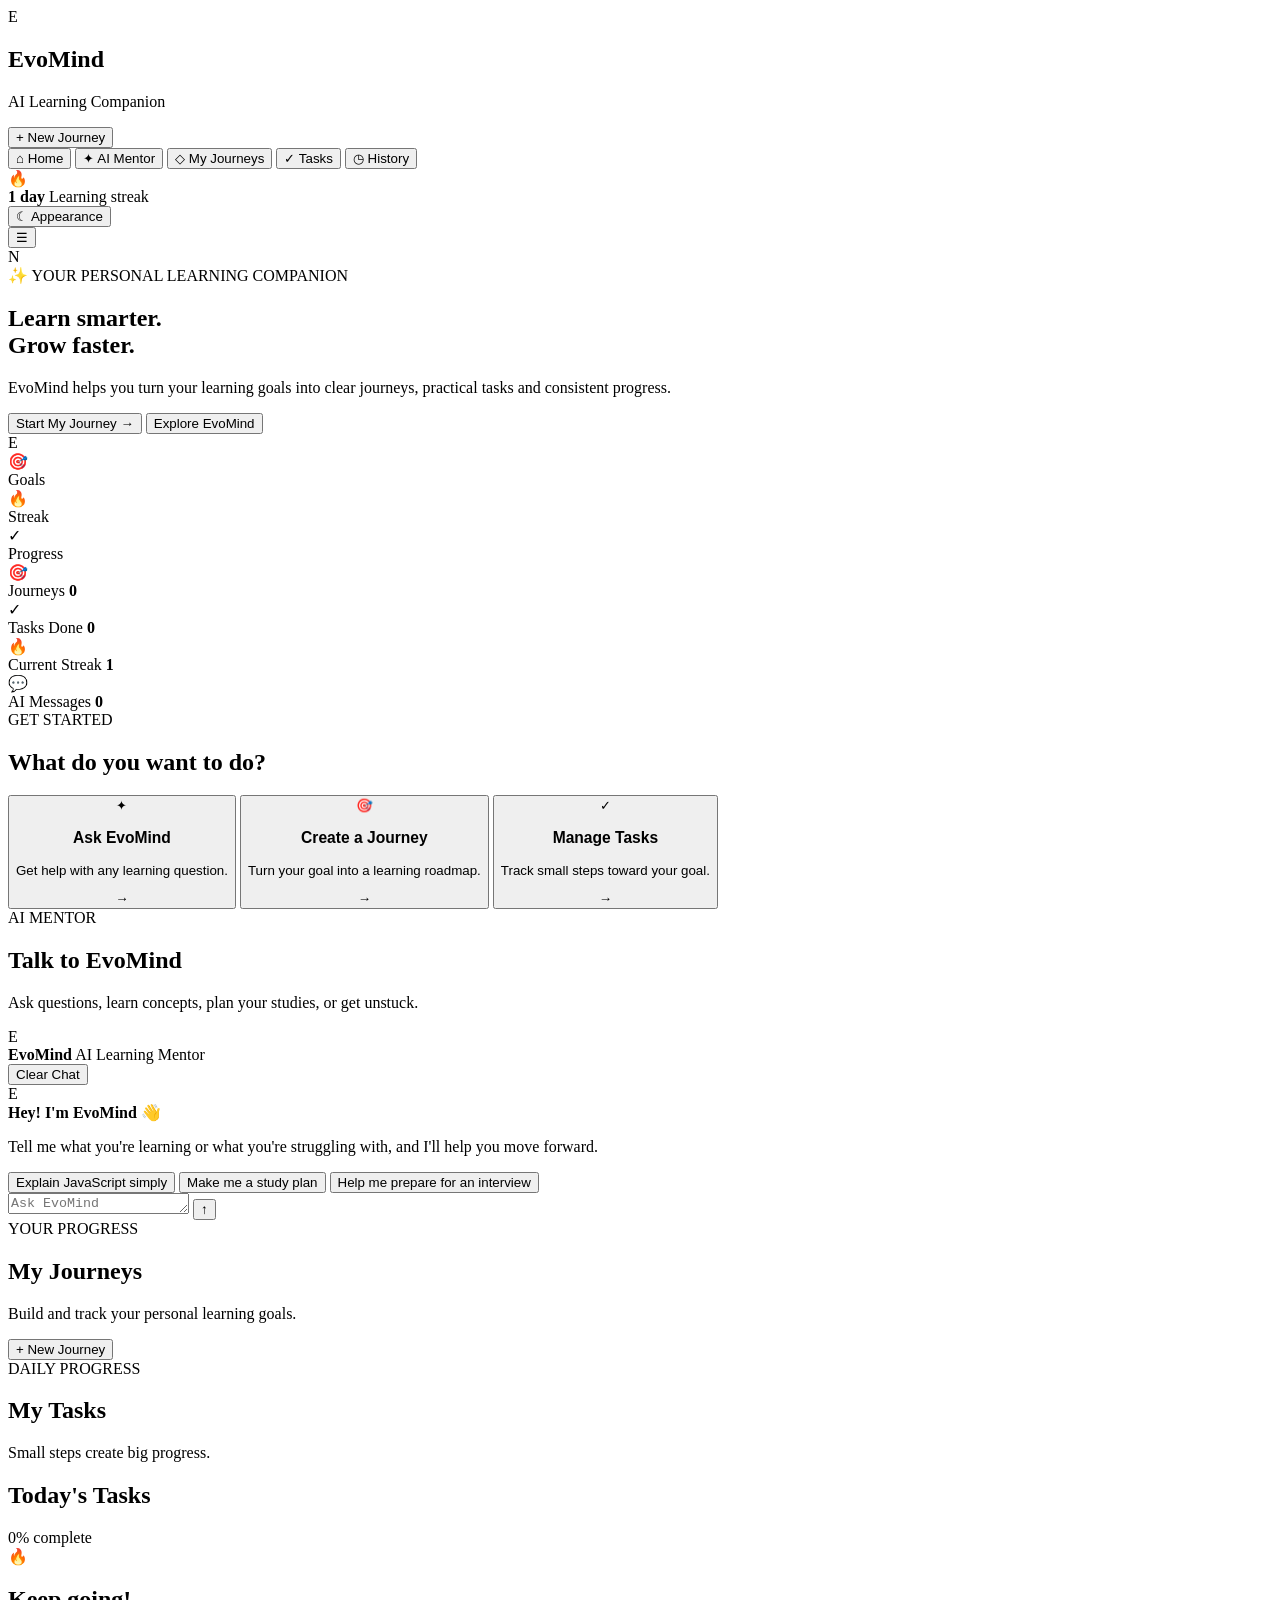
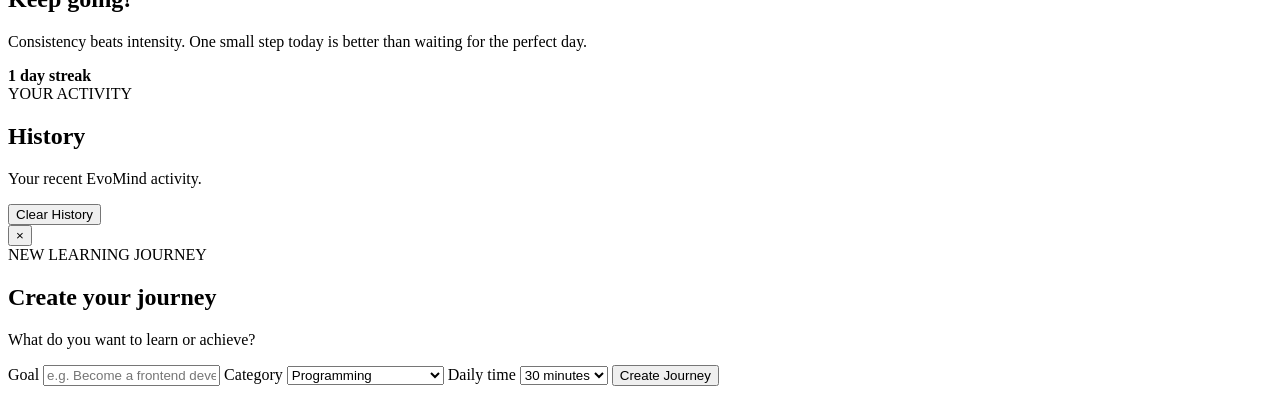
==== index.html @ 00be67f3 "Rename index (2).html to index.html" ====
<!DOCTYPE html>
<html lang="en">
<head>
    <meta charset="UTF-8">

    <meta
        name="viewport"
        content="width=device-width, initial-scale=1.0"
    >

    <meta
        name="description"
        content="EvoMind AI - Your personal AI learning companion"
    >

    <title>EvoMind AI</title>

    <link rel="stylesheet" href="style.css">
</head>

<body>

<!-- =========================
     APP
========================= -->

<div class="app">

    <!-- =========================
         SIDEBAR
    ========================== -->

    <aside class="sidebar" id="sidebar">

        <div class="sidebar-top">

            <div class="brand">

                <div class="brand-logo">E</div>

                <div>
                    <h2>EvoMind</h2>
                    <p>AI Learning Companion</p>
                </div>

            </div>

            <button
                class="new-journey-btn"
                onclick="openJourneyModal()"
            >
                <span>+</span>
                New Journey
            </button>

        </div>


        <nav class="navigation">

            <button
                class="nav-item active"
                data-page="home"
                onclick="showPage('home')"
            >
                <span class="nav-icon">⌂</span>
                <span>Home</span>
            </button>


            <button
                class="nav-item"
                data-page="mentor"
                onclick="showPage('mentor')"
            >
                <span class="nav-icon">✦</span>
                <span>AI Mentor</span>
            </button>


            <button
                class="nav-item"
                data-page="journeys"
                onclick="showPage('journeys')"
            >
                <span class="nav-icon">◇</span>
                <span>My Journeys</span>
            </button>


            <button
                class="nav-item"
                data-page="tasks"
                onclick="showPage('tasks')"
            >
                <span class="nav-icon">✓</span>
                <span>Tasks</span>
            </button>


            <button
                class="nav-item"
                data-page="history"
                onclick="showPage('history')"
            >
                <span class="nav-icon">◷</span>
                <span>History</span>
            </button>

        </nav>


        <!-- STREAK -->

        <div class="sidebar-bottom">

            <div class="streak-card">

                <div class="streak-icon">🔥</div>

                <div>
                    <strong id="sidebarStreak">1 day</strong>
                    <span>Learning streak</span>
                </div>

            </div>


            <button
                class="appearance-btn"
                onclick="toggleTheme()"
            >
                <span>☾</span>
                <span>Appearance</span>
            </button>

        </div>

    </aside>


    <!-- =========================
         MAIN
    ========================== -->

    <main class="main">

        <!-- TOP BAR -->

        <header class="topbar">

            <button
                class="menu-btn"
                onclick="toggleSidebar()"
                aria-label="Open menu"
            >
                ☰
            </button>


            <div class="topbar-spacer"></div>


            <div class="profile-avatar">N</div>

        </header>


        <!-- =========================
             HOME PAGE
        ========================== -->

        <section
            class="page active-page"
            id="page-home"
        >

            <div class="hero">

                <div class="eyebrow">
                    ✨ YOUR PERSONAL LEARNING COMPANION
                </div>

                <h1>
                    Learn smarter.<br>
                    <span>Grow faster.</span>
                </h1>

                <p>
                    EvoMind helps you turn your learning goals
                    into clear journeys, practical tasks and
                    consistent progress.
                </p>


                <div class="hero-buttons">

                    <button
                        class="primary-btn"
                        onclick="openJourneyModal()"
                    >
                        Start My Journey
                        <span>→</span>
                    </button>


                    <button
                        class="secondary-btn"
                        onclick="showPage('mentor')"
                    >
                        Explore EvoMind
                    </button>

                </div>

            </div>


            <!-- VISUAL -->

            <div class="mind-visual">

                <div class="orbit orbit-one"></div>
                <div class="orbit orbit-two"></div>
                <div class="orbit orbit-three"></div>

                <div class="mind-core">E</div>

                <div class="orbit-label label-goal">
                    🎯<br>
                    Goals
                </div>

                <div class="orbit-label label-streak">
                    🔥<br>
                    Streak
                </div>

                <div class="orbit-label label-progress">
                    ✓<br>
                    Progress
                </div>

            </div>


            <!-- STATS -->

            <div class="stats-grid">

                <div class="stat-card">

                    <div class="stat-icon">🎯</div>

                    <div>
                        <span>Journeys</span>
                        <strong id="homeJourneys">0</strong>
                    </div>

                </div>


                <div class="stat-card">

                    <div class="stat-icon">✓</div>

                    <div>
                        <span>Tasks Done</span>
                        <strong id="homeTasksDone">0</strong>
                    </div>

                </div>


                <div class="stat-card">

                    <div class="stat-icon">🔥</div>

                    <div>
                        <span>Current Streak</span>
                        <strong id="homeStreak">1</strong>
                    </div>

                </div>


                <div class="stat-card">

                    <div class="stat-icon">💬</div>

                    <div>
                        <span>AI Messages</span>
                        <strong id="homeMessages">0</strong>
                    </div>

                </div>

            </div>


            <!-- GET STARTED -->

            <div class="section-heading">

                <span>GET STARTED</span>

                <h2>What do you want to do?</h2>

            </div>


            <div class="action-grid">

                <button
                    class="action-card"
                    onclick="showPage('mentor')"
                >

                    <div class="action-icon">✦</div>

                    <div>
                        <h3>Ask EvoMind</h3>
                        <p>
                            Get help with any learning question.
                        </p>
                    </div>

                    <span class="arrow">→</span>

                </button>


                <button
                    class="action-card"
                    onclick="openJourneyModal()"
                >

                    <div class="action-icon">🎯</div>

                    <div>
                        <h3>Create a Journey</h3>
                        <p>
                            Turn your goal into a learning roadmap.
                        </p>
                    </div>

                    <span class="arrow">→</span>

                </button>


                <button
                    class="action-card"
                    onclick="showPage('tasks')"
                >

                    <div class="action-icon">✓</div>

                    <div>
                        <h3>Manage Tasks</h3>
                        <p>
                            Track small steps toward your goal.
                        </p>
                    </div>

                    <span class="arrow">→</span>

                </button>

            </div>

        </section>


        <!-- =========================
             AI MENTOR
        ========================== -->

        <section
            class="page"
            id="page-mentor"
        >

            <div class="page-header">

                <div class="eyebrow">
                    AI MENTOR
                </div>

                <h1>Talk to EvoMind</h1>

                <p>
                    Ask questions, learn concepts, plan your
                    studies, or get unstuck.
                </p>

            </div>


            <div class="mentor-box">

                <div class="mentor-top">

                    <div class="brand-logo small">E</div>

                    <div>
                        <strong>EvoMind</strong>
                        <span>AI Learning Mentor</span>
                    </div>

                    <button
                        class="clear-btn"
                        onclick="clearChat()"
                    >
                        Clear Chat
                    </button>

                </div>


                <div
                    class="chat-area"
                    id="chatArea"
                >

                    <div class="message ai-message">

                        <div class="message-avatar">
                            E
                        </div>

                        <div class="message-content">

                            <strong>Hey! I'm EvoMind 👋</strong>

                            <p>
                                Tell me what you're learning or
                                what you're struggling with, and
                                I'll help you move forward.
                            </p>

                        </div>

                    </div>


                    <div class="suggestions">

                        <button
                            onclick="useSuggestion('Explain JavaScript simply')"
                        >
                            Explain JavaScript simply
                        </button>

                        <button
                            onclick="useSuggestion('Make me a study plan')"
                        >
                            Make me a study plan
                        </button>

                        <button
                            onclick="useSuggestion('Help me prepare for an interview')"
                        >
                            Help me prepare for an interview
                        </button>

                    </div>

                </div>


                <div class="chat-input-box">

                    <textarea
                        id="chatInput"
                        placeholder="Ask EvoMind anything..."
                        rows="1"
                        onkeydown="handleChatKey(event)"
                    ></textarea>

                    <button
                        class="send-btn"
                        onclick="sendMessage()"
                    >
                        ↑
                    </button>

                </div>

            </div>

        </section>


        <!-- =========================
             JOURNEYS
        ========================== -->

        <section
            class="page"
            id="page-journeys"
        >

            <div class="page-header">

                <div class="eyebrow">
                    YOUR PROGRESS
                </div>

                <h1>My Journeys</h1>

                <p>
                    Build and track your personal learning goals.
                </p>

                <button
                    class="primary-btn small-btn"
                    onclick="openJourneyModal()"
                >
                    + New Journey
                </button>

            </div>


            <div
                class="journey-list"
                id="journeyList"
            ></div>

        </section>


        <!-- =========================
             TASKS
        ========================== -->

        <section
            class="page"
            id="page-tasks"
        >

            <div class="page-header">

                <div class="eyebrow">
                    DAILY PROGRESS
                </div>

                <h1>My Tasks</h1>

                <p>
                    Small steps create big progress.
                </p>

            </div>


            <div class="tasks-box">

                <div class="tasks-header">

                    <h2>Today's Tasks</h2>

                    <span id="taskPercent">
                        0% complete
                    </span>

                </div>


                <div class="progress-bar">
                    <div
                        class="progress-fill"
                        id="taskProgress"
                    ></div>
                </div>


                <div id="taskList"></div>

            </div>


            <div class="motivation-card">

                <div class="big-fire">🔥</div>

                <h2>Keep going!</h2>

                <p>
                    Consistency beats intensity. One small step
                    today is better than waiting for the perfect day.
                </p>

                <strong id="taskStreak">
                    1 day streak
                </strong>

            </div>

        </section>


        <!-- =========================
             HISTORY
        ========================== -->

        <section
            class="page"
            id="page-history"
        >

            <div class="page-header">

                <div class="eyebrow">
                    YOUR ACTIVITY
                </div>

                <h1>History</h1>

                <p>
                    Your recent EvoMind activity.
                </p>

                <button
                    class="secondary-btn clear-history-btn"
                    onclick="clearHistory()"
                >
                    Clear History
                </button>

            </div>


            <div
                class="history-list"
                id="historyList"
            ></div>

        </section>

    </main>

</div>


<!-- =========================
     JOURNEY MODAL
========================= -->

<div
    class="modal-overlay"
    id="journeyModal"
    onclick="closeModalOutside(event)"
>

    <div class="journey-modal">

        <button
            class="modal-close"
            onclick="closeJourneyModal()"
        >
            ×
        </button>


        <div class="eyebrow">
            NEW LEARNING JOURNEY
        </div>

        <h2>Create your journey</h2>

        <p class="modal-subtitle">
            What do you want to learn or achieve?
        </p>


        <label for="goalInput">
            Goal
        </label>

        <input
            id="goalInput"
            type="text"
            placeholder="e.g. Become a frontend developer"
        >


        <label for="categoryInput">
            Category
        </label>

        <select id="categoryInput">

            <option>Programming</option>
            <option>Web Development</option>
            <option>Data Science</option>
            <option>AI & Machine Learning</option>
            <option>Design</option>
            <option>Business</option>
            <option>Career</option>
            <option>Other</option>

        </select>


        <label for="timeInput">
            Daily time
        </label>

        <select id="timeInput">

            <option value="15">15 minutes</option>
            <option value="30" selected>30 minutes</option>
            <option value="45">45 minutes</option>
            <option value="60">1 hour</option>
            <option value="90">90 minutes</option>

        </select>


        <button
            class="primary-btn create-btn"
            onclick="createJourney()"
        >
            Create Journey
        </button>

    </div>

</div>


<!-- TOAST -->

<div
    class="toast"
    id="toast"
></div>


<script src="script.js"></script>

</body>
</html>
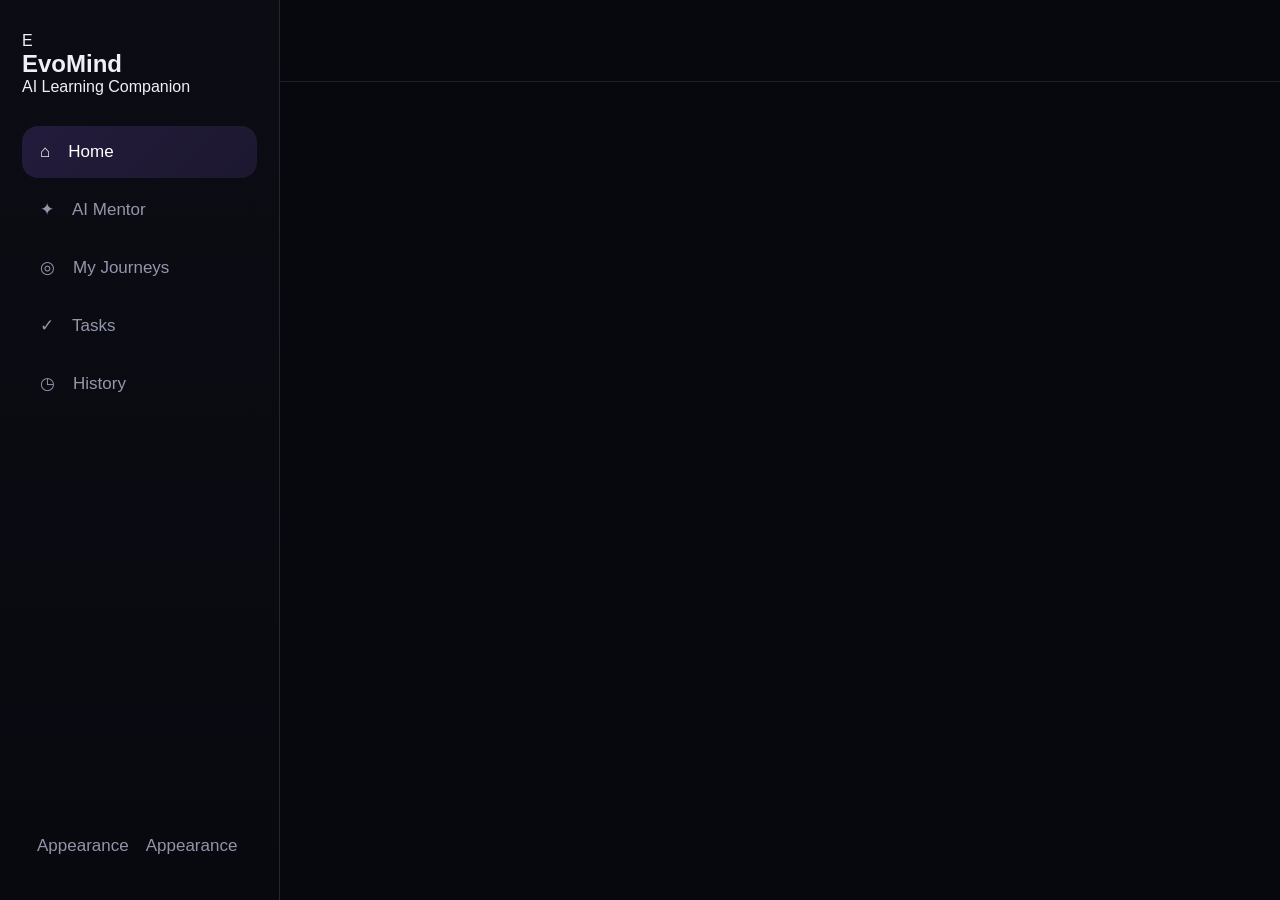
==== commit 3fa6ba90: "Update index.html" ====
--- a/index.html
+++ b/index.html
@@ -2,136 +2,62 @@
 <html lang="en">
 <head>
     <meta charset="UTF-8">
-
-    <meta
-        name="viewport"
-        content="width=device-width, initial-scale=1.0"
-    >
-
-    <meta
-        name="description"
-        content="EvoMind AI - Your personal AI learning companion"
-    >
+    <meta name="viewport" content="width=device-width, initial-scale=1.0">
 
     <title>EvoMind AI</title>
 
     <link rel="stylesheet" href="style.css">
 </head>
 
-<body>
-
-<!-- =========================
-     APP
-========================= -->
-
-<div class="app">
-
-    <!-- =========================
-         SIDEBAR
-    ========================== -->
+<body data-theme="dark">
+
+    <!-- ================= SIDEBAR ================= -->
 
     <aside class="sidebar" id="sidebar">
 
-        <div class="sidebar-top">
-
-            <div class="brand">
-
-                <div class="brand-logo">E</div>
-
-                <div>
-                    <h2>EvoMind</h2>
-                    <p>AI Learning Companion</p>
-                </div>
-
-            </div>
-
-            <button
-                class="new-journey-btn"
-                onclick="openJourneyModal()"
-            >
-                <span>+</span>
-                New Journey
-            </button>
-
+        <div class="logo">
+            <div class="logo-icon">E</div>
+
+            <div>
+                <h2>EvoMind</h2>
+                <span>AI Learning Companion</span>
+            </div>
         </div>
 
-
         <nav class="navigation">
 
-            <button
-                class="nav-item active"
-                data-page="home"
-                onclick="showPage('home')"
-            >
-                <span class="nav-icon">⌂</span>
-                <span>Home</span>
-            </button>
-
-
-            <button
-                class="nav-item"
-                data-page="mentor"
-                onclick="showPage('mentor')"
-            >
-                <span class="nav-icon">✦</span>
-                <span>AI Mentor</span>
-            </button>
-
-
-            <button
-                class="nav-item"
-                data-page="journeys"
-                onclick="showPage('journeys')"
-            >
-                <span class="nav-icon">◇</span>
-                <span>My Journeys</span>
-            </button>
-
-
-            <button
-                class="nav-item"
-                data-page="tasks"
-                onclick="showPage('tasks')"
-            >
-                <span class="nav-icon">✓</span>
-                <span>Tasks</span>
-            </button>
-
-
-            <button
-                class="nav-item"
-                data-page="history"
-                onclick="showPage('history')"
-            >
-                <span class="nav-icon">◷</span>
-                <span>History</span>
+            <button class="nav-item active" onclick="showPage('home', this)">
+                <span>⌂</span>
+                Home
+            </button>
+
+            <button class="nav-item" onclick="showPage('mentor', this)">
+                <span>✦</span>
+                AI Mentor
+            </button>
+
+            <button class="nav-item" onclick="showPage('journeys', this)">
+                <span>◎</span>
+                My Journeys
+            </button>
+
+            <button class="nav-item" onclick="showPage('tasks', this)">
+                <span>✓</span>
+                Tasks
+            </button>
+
+            <button class="nav-item" onclick="showPage('history', this)">
+                <span>◷</span>
+                History
             </button>
 
         </nav>
 
-
-        <!-- STREAK -->
-
         <div class="sidebar-bottom">
 
-            <div class="streak-card">
-
-                <div class="streak-icon">🔥</div>
-
-                <div>
-                    <strong id="sidebarStreak">1 day</strong>
-                    <span>Learning streak</span>
-                </div>
-
-            </div>
-
-
-            <button
-                class="appearance-btn"
-                onclick="toggleTheme()"
-            >
-                <span>☾</span>
-                <span>Appearance</span>
+            <button class="appearance-btn" onclick="toggleTheme()">
+                <span>◐</span>
+                Appearance
             </button>
 
         </div>
@@ -139,350 +65,241 @@
     </aside>
 
 
-    <!-- =========================
-         MAIN
-    ========================== -->
-
-    <main class="main">
+    <!-- ================= MAIN ================= -->
+
+    <main class="main-content">
 
         <!-- TOP BAR -->
 
         <header class="topbar">
 
-            <button
-                class="menu-btn"
-                onclick="toggleSidebar()"
-                aria-label="Open menu"
-            >
+            <button class="menu-btn" onclick="toggleSidebar()">
                 ☰
             </button>
 
-
-            <div class="topbar-spacer"></div>
-
-
-            <div class="profile-avatar">N</div>
+            <div class="topbar-title">
+                <span id="pageTitle">Home</span>
+            </div>
+
+            <div class="profile">
+                <div class="profile-avatar">N</div>
+            </div>
 
         </header>
 
 
-        <!-- =========================
-             HOME PAGE
-        ========================== -->
-
-        <section
-            class="page active-page"
-            id="page-home"
-        >
+        <!-- ================= HOME PAGE ================= -->
+
+        <section class="page active" id="home">
 
             <div class="hero">
 
-                <div class="eyebrow">
-                    ✨ YOUR PERSONAL LEARNING COMPANION
-                </div>
-
-                <h1>
-                    Learn smarter.<br>
-                    <span>Grow faster.</span>
-                </h1>
-
-                <p>
-                    EvoMind helps you turn your learning goals
-                    into clear journeys, practical tasks and
-                    consistent progress.
-                </p>
-
-
-                <div class="hero-buttons">
-
-                    <button
-                        class="primary-btn"
-                        onclick="openJourneyModal()"
-                    >
+                <div class="hero-content">
+
+                    <span class="badge">
+                        ✦ Your personal AI learning companion
+                    </span>
+
+                    <h1>
+                        Learn smarter.<br>
+                        <span>Grow faster.</span>
+                    </h1>
+
+                    <p>
+                        EvoMind helps you turn your learning goals into
+                        clear journeys, practical tasks and consistent progress.
+                    </p>
+
+                    <button class="primary-btn" onclick="openJourneyModal()">
                         Start My Journey
                         <span>→</span>
                     </button>
 
-
-                    <button
-                        class="secondary-btn"
-                        onclick="showPage('mentor')"
-                    >
-                        Explore EvoMind
+                </div>
+
+                <div class="hero-visual">
+                    <div class="brain">
+                        🧠
+                    </div>
+                </div>
+
+            </div>
+
+
+            <!-- STATS -->
+
+            <div class="stats-grid">
+
+                <div class="stat-card">
+                    <div class="stat-icon">◎</div>
+
+                    <div>
+                        <strong id="journeyCount">0</strong>
+                        <span>Journeys</span>
+                    </div>
+                </div>
+
+                <div class="stat-card">
+                    <div class="stat-icon">✓</div>
+
+                    <div>
+                        <strong id="taskCount">0</strong>
+                        <span>Tasks Done</span>
+                    </div>
+                </div>
+
+                <div class="stat-card">
+                    <div class="stat-icon">🔥</div>
+
+                    <div>
+                        <strong id="streakCount">0</strong>
+                        <span>Day Streak</span>
+                    </div>
+                </div>
+
+            </div>
+
+
+            <!-- QUICK START -->
+
+            <div class="section-heading">
+
+                <div>
+                    <h2>Quick Start</h2>
+                    <p>What would you like to do today?</p>
+                </div>
+
+            </div>
+
+
+            <div class="quick-grid">
+
+                <button class="quick-card" onclick="showPage('mentor')">
+
+                    <div class="quick-icon">✦</div>
+
+                    <h3>Ask AI Mentor</h3>
+
+                    <p>
+                        Get help with concepts, coding,
+                        study plans and more.
+                    </p>
+
+                    <span>Ask something →</span>
+
+                </button>
+
+
+                <button class="quick-card" onclick="openJourneyModal()">
+
+                    <div class="quick-icon">◎</div>
+
+                    <h3>Create Journey</h3>
+
+                    <p>
+                        Turn a big learning goal into
+                        a simple step-by-step journey.
+                    </p>
+
+                    <span>Create journey →</span>
+
+                </button>
+
+
+                <button class="quick-card" onclick="showPage('tasks')">
+
+                    <div class="quick-icon">✓</div>
+
+                    <h3>View Tasks</h3>
+
+                    <p>
+                        Check your learning tasks and
+                        keep your progress moving.
+                    </p>
+
+                    <span>View tasks →</span>
+
+                </button>
+
+            </div>
+
+        </section>
+
+
+        <!-- ================= AI MENTOR ================= -->
+
+        <section class="page" id="mentor">
+
+            <div class="page-header">
+
+                <span class="page-badge">✦ AI MENTOR</span>
+
+                <h1>Your AI Learning Mentor</h1>
+
+                <p>
+                    Ask questions, understand difficult concepts,
+                    create study plans and prepare for interviews.
+                </p>
+
+            </div>
+
+
+            <div class="mentor-container">
+
+                <div class="chat-area" id="chatArea">
+
+                    <div class="welcome-message">
+
+                        <div class="mentor-avatar">✦</div>
+
+                        <div>
+                            <h3>Hi! I'm EvoMind 👋</h3>
+
+                            <p>
+                                I'm here to help you learn.
+                                What would you like to work on today?
+                            </p>
+                        </div>
+
+                    </div>
+
+                </div>
+
+
+                <div class="suggestions">
+
+                    <button onclick="useSuggestion('Explain JavaScript in simple words')">
+                        Explain JavaScript simply
                     </button>
 
-                </div>
-
-            </div>
-
-
-            <!-- VISUAL -->
-
-            <div class="mind-visual">
-
-                <div class="orbit orbit-one"></div>
-                <div class="orbit orbit-two"></div>
-                <div class="orbit orbit-three"></div>
-
-                <div class="mind-core">E</div>
-
-                <div class="orbit-label label-goal">
-                    🎯<br>
-                    Goals
-                </div>
-
-                <div class="orbit-label label-streak">
-                    🔥<br>
-                    Streak
-                </div>
-
-                <div class="orbit-label label-progress">
-                    ✓<br>
-                    Progress
-                </div>
-
-            </div>
-
-
-            <!-- STATS -->
-
-            <div class="stats-grid">
-
-                <div class="stat-card">
-
-                    <div class="stat-icon">🎯</div>
-
-                    <div>
-                        <span>Journeys</span>
-                        <strong id="homeJourneys">0</strong>
-                    </div>
-
-                </div>
-
-
-                <div class="stat-card">
-
-                    <div class="stat-icon">✓</div>
-
-                    <div>
-                        <span>Tasks Done</span>
-                        <strong id="homeTasksDone">0</strong>
-                    </div>
-
-                </div>
-
-
-                <div class="stat-card">
-
-                    <div class="stat-icon">🔥</div>
-
-                    <div>
-                        <span>Current Streak</span>
-                        <strong id="homeStreak">1</strong>
-                    </div>
-
-                </div>
-
-
-                <div class="stat-card">
-
-                    <div class="stat-icon">💬</div>
-
-                    <div>
-                        <span>AI Messages</span>
-                        <strong id="homeMessages">0</strong>
-                    </div>
-
-                </div>
-
-            </div>
-
-
-            <!-- GET STARTED -->
-
-            <div class="section-heading">
-
-                <span>GET STARTED</span>
-
-                <h2>What do you want to do?</h2>
-
-            </div>
-
-
-            <div class="action-grid">
-
-                <button
-                    class="action-card"
-                    onclick="showPage('mentor')"
-                >
-
-                    <div class="action-icon">✦</div>
-
-                    <div>
-                        <h3>Ask EvoMind</h3>
-                        <p>
-                            Get help with any learning question.
-                        </p>
-                    </div>
-
-                    <span class="arrow">→</span>
-
-                </button>
-
-
-                <button
-                    class="action-card"
-                    onclick="openJourneyModal()"
-                >
-
-                    <div class="action-icon">🎯</div>
-
-                    <div>
-                        <h3>Create a Journey</h3>
-                        <p>
-                            Turn your goal into a learning roadmap.
-                        </p>
-                    </div>
-
-                    <span class="arrow">→</span>
-
-                </button>
-
-
-                <button
-                    class="action-card"
-                    onclick="showPage('tasks')"
-                >
-
-                    <div class="action-icon">✓</div>
-
-                    <div>
-                        <h3>Manage Tasks</h3>
-                        <p>
-                            Track small steps toward your goal.
-                        </p>
-                    </div>
-
-                    <span class="arrow">→</span>
-
-                </button>
-
-            </div>
-
-        </section>
-
-
-        <!-- =========================
-             AI MENTOR
-        ========================== -->
-
-        <section
-            class="page"
-            id="page-mentor"
-        >
-
-            <div class="page-header">
-
-                <div class="eyebrow">
-                    AI MENTOR
-                </div>
-
-                <h1>Talk to EvoMind</h1>
-
-                <p>
-                    Ask questions, learn concepts, plan your
-                    studies, or get unstuck.
-                </p>
-
-            </div>
-
-
-            <div class="mentor-box">
-
-                <div class="mentor-top">
-
-                    <div class="brand-logo small">E</div>
-
-                    <div>
-                        <strong>EvoMind</strong>
-                        <span>AI Learning Mentor</span>
-                    </div>
-
-                    <button
-                        class="clear-btn"
-                        onclick="clearChat()"
-                    >
-                        Clear Chat
+                    <button onclick="useSuggestion('Make me a study plan for today')">
+                        Make a study plan
                     </button>
 
-                </div>
-
-
-                <div
-                    class="chat-area"
-                    id="chatArea"
-                >
-
-                    <div class="message ai-message">
-
-                        <div class="message-avatar">
-                            E
-                        </div>
-
-                        <div class="message-content">
-
-                            <strong>Hey! I'm EvoMind 👋</strong>
-
-                            <p>
-                                Tell me what you're learning or
-                                what you're struggling with, and
-                                I'll help you move forward.
-                            </p>
-
-                        </div>
-
-                    </div>
-
-
-                    <div class="suggestions">
-
-                        <button
-                            onclick="useSuggestion('Explain JavaScript simply')"
-                        >
-                            Explain JavaScript simply
-                        </button>
-
-                        <button
-                            onclick="useSuggestion('Make me a study plan')"
-                        >
-                            Make me a study plan
-                        </button>
-
-                        <button
-                            onclick="useSuggestion('Help me prepare for an interview')"
-                        >
-                            Help me prepare for an interview
-                        </button>
-
-                    </div>
-
-                </div>
-
-
-                <div class="chat-input-box">
+                    <button onclick="useSuggestion('Help me prepare for a coding interview')">
+                        Prepare for interview
+                    </button>
+
+                    <button onclick="useSuggestion('Explain linked list with an example')">
+                        Explain a coding concept
+                    </button>
+
+                </div>
+
+
+                <div class="chat-input-area">
 
                     <textarea
                         id="chatInput"
                         placeholder="Ask EvoMind anything..."
                         rows="1"
-                        onkeydown="handleChatKey(event)"
                     ></textarea>
 
                     <button
                         class="send-btn"
                         onclick="sendMessage()"
                     >
-                        ↑
+                        ➤
                     </button>
 
                 </div>
@@ -492,29 +309,27 @@
         </section>
 
 
-        <!-- =========================
-             JOURNEYS
-        ========================== -->
-
-        <section
-            class="page"
-            id="page-journeys"
-        >
+        <!-- ================= JOURNEYS ================= -->
+
+        <section class="page" id="journeys">
 
             <div class="page-header">
 
-                <div class="eyebrow">
-                    YOUR PROGRESS
-                </div>
+                <span class="page-badge">◎ LEARNING JOURNEYS</span>
 
                 <h1>My Journeys</h1>
 
                 <p>
-                    Build and track your personal learning goals.
+                    Build structured learning paths for your goals.
                 </p>
 
+            </div>
+
+
+            <div class="journey-toolbar">
+
                 <button
-                    class="primary-btn small-btn"
+                    class="primary-btn"
                     onclick="openJourneyModal()"
                 >
                     + New Journey
@@ -523,223 +338,184 @@
             </div>
 
 
-            <div
-                class="journey-list"
-                id="journeyList"
-            ></div>
+            <div class="journeys-grid" id="journeysGrid">
+
+            </div>
 
         </section>
 
 
-        <!-- =========================
-             TASKS
-        ========================== -->
-
-        <section
-            class="page"
-            id="page-tasks"
-        >
+        <!-- ================= TASKS ================= -->
+
+        <section class="page" id="tasks">
 
             <div class="page-header">
 
-                <div class="eyebrow">
-                    DAILY PROGRESS
-                </div>
-
-                <h1>My Tasks</h1>
+                <span class="page-badge">✓ TASKS</span>
+
+                <h1>Learning Tasks</h1>
 
                 <p>
-                    Small steps create big progress.
+                    Small steps today create big progress tomorrow.
                 </p>
 
             </div>
 
 
-            <div class="tasks-box">
-
-                <div class="tasks-header">
-
-                    <h2>Today's Tasks</h2>
-
-                    <span id="taskPercent">
-                        0% complete
-                    </span>
-
-                </div>
-
-
-                <div class="progress-bar">
-                    <div
-                        class="progress-fill"
-                        id="taskProgress"
-                    ></div>
-                </div>
-
-
-                <div id="taskList"></div>
-
-            </div>
-
-
-            <div class="motivation-card">
-
-                <div class="big-fire">🔥</div>
-
-                <h2>Keep going!</h2>
+            <div class="task-summary">
+
+                <div>
+                    <strong id="completedTasks">0</strong>
+                    <span>Completed</span>
+                </div>
+
+                <div>
+                    <strong id="pendingTasks">0</strong>
+                    <span>Remaining</span>
+                </div>
+
+            </div>
+
+
+            <div class="tasks-container" id="tasksContainer">
+
+            </div>
+
+        </section>
+
+
+        <!-- ================= HISTORY ================= -->
+
+        <section class="page" id="history">
+
+            <div class="page-header">
+
+                <span class="page-badge">◷ HISTORY</span>
+
+                <h1>Learning History</h1>
 
                 <p>
-                    Consistency beats intensity. One small step
-                    today is better than waiting for the perfect day.
+                    See your recent learning activity.
                 </p>
 
-                <strong id="taskStreak">
-                    1 day streak
-                </strong>
+            </div>
+
+
+            <div class="history-container" id="historyContainer">
 
             </div>
 
         </section>
 
-
-        <!-- =========================
-             HISTORY
-        ========================== -->
-
-        <section
-            class="page"
-            id="page-history"
-        >
-
-            <div class="page-header">
-
-                <div class="eyebrow">
-                    YOUR ACTIVITY
-                </div>
-
-                <h1>History</h1>
-
-                <p>
-                    Your recent EvoMind activity.
-                </p>
+    </main>
+
+
+    <!-- ================= JOURNEY MODAL ================= -->
+
+    <div class="modal-overlay" id="journeyModal">
+
+        <div class="modal">
+
+            <button
+                class="modal-close"
+                onclick="closeJourneyModal()"
+            >
+                ×
+            </button>
+
+            <div class="modal-icon">
+                ◎
+            </div>
+
+            <h2>Create Learning Journey</h2>
+
+            <p>
+                What do you want to learn?
+            </p>
+
+
+            <form onsubmit="createJourney(event)">
+
+                <label>
+                    Learning Goal
+                </label>
+
+                <input
+                    type="text"
+                    id="journeyGoal"
+                    placeholder="e.g. Learn JavaScript"
+                    required
+                >
+
+
+                <label>
+                    Your Level
+                </label>
+
+                <select id="journeyLevel">
+
+                    <option value="Beginner">
+                        Beginner
+                    </option>
+
+                    <option value="Intermediate">
+                        Intermediate
+                    </option>
+
+                    <option value="Advanced">
+                        Advanced
+                    </option>
+
+                </select>
+
+
+                <label>
+                    Daily Study Time
+                </label>
+
+                <select id="studyTime">
+
+                    <option value="30 minutes">
+                        30 minutes
+                    </option>
+
+                    <option value="1 hour">
+                        1 hour
+                    </option>
+
+                    <option value="2 hours">
+                        2 hours
+                    </option>
+
+                    <option value="3+ hours">
+                        3+ hours
+                    </option>
+
+                </select>
+
 
                 <button
-                    class="secondary-btn clear-history-btn"
-                    onclick="clearHistory()"
+                    type="submit"
+                    class="primary-btn full-btn"
                 >
-                    Clear History
+                    Create Journey →
                 </button>
 
-            </div>
-
-
-            <div
-                class="history-list"
-                id="historyList"
-            ></div>
-
-        </section>
-
-    </main>
-
-</div>
-
-
-<!-- =========================
-     JOURNEY MODAL
-========================= -->
-
-<div
-    class="modal-overlay"
-    id="journeyModal"
-    onclick="closeModalOutside(event)"
->
-
-    <div class="journey-modal">
-
-        <button
-            class="modal-close"
-            onclick="closeJourneyModal()"
-        >
-            ×
-        </button>
-
-
-        <div class="eyebrow">
-            NEW LEARNING JOURNEY
+            </form>
+
         </div>
 
-        <h2>Create your journey</h2>
-
-        <p class="modal-subtitle">
-            What do you want to learn or achieve?
-        </p>
-
-
-        <label for="goalInput">
-            Goal
-        </label>
-
-        <input
-            id="goalInput"
-            type="text"
-            placeholder="e.g. Become a frontend developer"
-        >
-
-
-        <label for="categoryInput">
-            Category
-        </label>
-
-        <select id="categoryInput">
-
-            <option>Programming</option>
-            <option>Web Development</option>
-            <option>Data Science</option>
-            <option>AI & Machine Learning</option>
-            <option>Design</option>
-            <option>Business</option>
-            <option>Career</option>
-            <option>Other</option>
-
-        </select>
-
-
-        <label for="timeInput">
-            Daily time
-        </label>
-
-        <select id="timeInput">
-
-            <option value="15">15 minutes</option>
-            <option value="30" selected>30 minutes</option>
-            <option value="45">45 minutes</option>
-            <option value="60">1 hour</option>
-            <option value="90">90 minutes</option>
-
-        </select>
-
-
-        <button
-            class="primary-btn create-btn"
-            onclick="createJourney()"
-        >
-            Create Journey
-        </button>
-
     </div>
 
-</div>
-
-
-<!-- TOAST -->
-
-<div
-    class="toast"
-    id="toast"
-></div>
-
-
-<script src="script.js"></script>
+
+    <!-- ================= TOAST ================= -->
+
+    <div class="toast" id="toast">
+        <span id="toastMessage"></span>
+    </div>
+
+
+    <script src="script.js"></script>
 
 </body>
 </html>
--- a/style.css
+++ b/style.css
@@ -0,0 +1,2512 @@
+/* =========================
+   RESET
+========================= */
+
+* {
+    margin: 0;
+    padding: 0;
+    box-sizing: border-box;
+}
+
+html {
+    scroll-behavior: smooth;
+}
+
+body {
+    font-family:
+        Inter,
+        -apple-system,
+        BlinkMacSystemFont,
+        "Segoe UI",
+        sans-serif;
+
+    background: #07080d;
+    color: #f1eff8;
+
+    min-height: 100vh;
+}
+
+
+/* =========================
+   VARIABLES
+========================= */
+
+:root {
+
+    --bg: #07080d;
+
+    --surface: #0e1018;
+
+    --surface-2: #141622;
+
+    --surface-3: #191a29;
+
+    --border: #242636;
+
+    --text: #f4f2fa;
+
+    --muted: #9294a7;
+
+    --purple: #8b4dff;
+
+    --purple-light: #a66cff;
+
+    --purple-dark: #7028df;
+
+    --shadow:
+        0 20px 60px rgba(83, 34, 170, 0.18);
+}
+
+
+/* =========================
+   APP
+========================= */
+
+.app {
+    min-height: 100vh;
+}
+
+
+/* =========================
+   SIDEBAR
+========================= */
+
+.sidebar {
+
+    position: fixed;
+
+    left: 0;
+    top: 0;
+
+    width: 280px;
+    height: 100vh;
+
+    background:
+        linear-gradient(
+            180deg,
+            #0c0d14 0%,
+            #08090f 100%
+        );
+
+    border-right: 1px solid var(--border);
+
+    padding: 32px 22px;
+
+    display: flex;
+    flex-direction: column;
+
+    z-index: 1000;
+
+    transition:
+        transform 0.3s ease;
+}
+
+
+.sidebar-top {
+    flex: 1;
+}
+
+
+/* BRAND */
+
+.brand {
+
+    display: flex;
+    align-items: center;
+
+    gap: 14px;
+
+    margin-bottom: 38px;
+}
+
+
+.brand-logo {
+
+    width: 58px;
+    height: 58px;
+
+    border-radius: 18px;
+
+    display: flex;
+    align-items: center;
+    justify-content: center;
+
+    font-size: 30px;
+    font-weight: 700;
+
+    color: white;
+
+    background:
+        linear-gradient(
+            135deg,
+            #9d5cff,
+            #6f24df
+        );
+
+    box-shadow:
+        0 10px 30px rgba(126, 52, 238, 0.35);
+}
+
+
+.brand-logo.small {
+
+    width: 48px;
+    height: 48px;
+
+    border-radius: 15px;
+
+    font-size: 23px;
+}
+
+
+.brand h2 {
+
+    font-size: 21px;
+
+    margin-bottom: 3px;
+}
+
+
+.brand p {
+
+    color: #77798c;
+
+    font-size: 14px;
+}
+
+
+/* NEW JOURNEY */
+
+.new-journey-btn {
+
+    width: 100%;
+
+    border: none;
+
+    border-radius: 17px;
+
+    padding: 18px;
+
+    color: white;
+
+    background:
+        linear-gradient(
+            135deg,
+            #954fff,
+            #7225df
+        );
+
+    font-size: 18px;
+
+    cursor: pointer;
+
+    box-shadow:
+        0 12px 30px rgba(121, 41, 230, 0.25);
+
+    transition: 0.2s;
+}
+
+
+.new-journey-btn:hover {
+    transform: translateY(-2px);
+}
+
+
+.new-journey-btn span {
+    font-size: 25px;
+    margin-right: 8px;
+}
+
+
+/* NAVIGATION */
+
+.navigation {
+
+    display: flex;
+    flex-direction: column;
+
+    gap: 5px;
+
+    margin-top: 30px;
+}
+
+
+.nav-item {
+
+    width: 100%;
+
+    border: none;
+
+    background: transparent;
+
+    color: #9496aa;
+
+    text-align: left;
+
+    padding: 16px 18px;
+
+    border-radius: 16px;
+
+    font-size: 17px;
+
+    display: flex;
+
+    align-items: center;
+
+    gap: 18px;
+
+    cursor: pointer;
+
+    transition: 0.2s;
+}
+
+
+.nav-item:hover {
+
+    background: #151522;
+
+    color: white;
+}
+
+
+.nav-item.active {
+
+    background:
+        linear-gradient(
+            135deg,
+            #221b3b,
+            #1d1830
+        );
+
+    color: white;
+}
+
+
+.nav-icon {
+
+    width: 20px;
+
+    font-size: 22px;
+
+    color: #a995e8;
+}
+
+
+/* SIDEBAR BOTTOM */
+
+.sidebar-bottom {
+    margin-top: auto;
+}
+
+
+.streak-card {
+
+    display: flex;
+
+    align-items: center;
+
+    gap: 14px;
+
+    padding: 18px;
+
+    border-radius: 18px;
+
+    background: #151722;
+
+    border: 1px solid var(--border);
+
+    margin-bottom: 22px;
+}
+
+
+.streak-icon {
+    font-size: 30px;
+}
+
+
+.streak-card strong {
+
+    display: block;
+
+    font-size: 17px;
+
+    margin-bottom: 4px;
+}
+
+
+.streak-card span {
+
+    color: #747689;
+
+    font-size: 14px;
+}
+
+
+.appearance-btn {
+
+    width: 100%;
+
+    background: transparent;
+
+    border: none;
+
+    color: #9294a7;
+
+    display: flex;
+
+    align-items: center;
+
+    gap: 17px;
+
+    padding: 12px 15px;
+
+    font-size: 17px;
+
+    cursor: pointer;
+
+    text-align: left;
+}
+
+
+/* =========================
+   MAIN
+========================= */
+
+.main {
+
+    margin-left: 280px;
+
+    min-height: 100vh;
+
+    width: calc(100% - 280px);
+}
+
+
+/* TOPBAR */
+
+.topbar {
+
+    height: 82px;
+
+    border-bottom: 1px solid rgba(40, 42, 55, 0.65);
+
+    display: flex;
+
+    align-items: center;
+
+    padding: 0 35px;
+}
+
+
+.topbar-spacer {
+    flex: 1;
+}
+
+
+.menu-btn {
+
+    display: none;
+
+    width: 48px;
+    height: 48px;
+
+    border: none;
+
+    border-radius: 14px;
+
+    background: #151722;
+
+    color: white;
+
+    font-size: 23px;
+
+    cursor: pointer;
+}
+
+
+.profile-avatar {
+
+    width: 48px;
+    height: 48px;
+
+    border-radius: 50%;
+
+    display: flex;
+    align-items: center;
+    justify-content: center;
+
+    font-size: 19px;
+
+    background:
+        linear-gradient(
+            135deg,
+            #a75aff,
+            #6c24dc
+        );
+
+    color: white;
+}
+
+
+/* =========================
+   PAGES
+========================= */
+
+.page {
+
+    display: none;
+
+    max-width: 1050px;
+
+    margin: auto;
+
+    padding: 70px 45px 90px;
+}
+
+
+.page.active-page {
+    display: block;
+}
+
+
+/* =========================
+   HERO
+========================= */
+
+.hero {
+
+    max-width: 700px;
+
+    padding-top: 25px;
+}
+
+
+.eyebrow {
+
+    color: #a789e8;
+
+    font-size: 12px;
+
+    letter-spacing: 2px;
+
+    font-weight: 700;
+
+    margin-bottom: 17px;
+}
+
+
+.hero h1 {
+
+    font-size: clamp(46px, 7vw, 76px);
+
+    line-height: 1.04;
+
+    letter-spacing: -3px;
+
+    margin-bottom: 25px;
+}
+
+
+.hero h1 span {
+
+    background:
+        linear-gradient(
+            90deg,
+            #a66cff,
+            #7335dd
+        );
+
+    -webkit-background-clip: text;
+
+    background-clip: text;
+
+    color: transparent;
+}
+
+
+.hero p {
+
+    max-width: 650px;
+
+    color: var(--muted);
+
+    font-size: 16px;
+
+    line-height: 1.8;
+
+    margin-bottom: 30px;
+}
+
+
+/* BUTTONS */
+
+.hero-buttons {
+
+    display: flex;
+
+    flex-direction: column;
+
+    gap: 10px;
+
+    max-width: 360px;
+}
+
+
+.primary-btn,
+.secondary-btn {
+
+    border-radius: 14px;
+
+    padding: 16px 22px;
+
+    font-size: 15px;
+
+    font-weight: 600;
+
+    cursor: pointer;
+
+    transition: 0.2s;
+}
+
+
+.primary-btn {
+
+    border: none;
+
+    color: white;
+
+    background:
+        linear-gradient(
+            135deg,
+            #9954ff,
+            #7125df
+        );
+
+    box-shadow:
+        0 12px 30px rgba(116, 39, 222, 0.25);
+}
+
+
+.primary-btn:hover {
+    transform: translateY(-2px);
+}
+
+
+.primary-btn span {
+    margin-left: 8px;
+}
+
+
+.secondary-btn {
+
+    border: 1px solid var(--border);
+
+    background: #11131d;
+
+    color: white;
+}
+
+
+.secondary-btn:hover {
+    background: #171927;
+}
+
+
+/* =========================
+   MIND VISUAL
+========================= */
+
+.mind-visual {
+
+    position: relative;
+
+    width: 330px;
+    height: 330px;
+
+    margin: 70px auto;
+}
+
+
+.orbit {
+
+    position: absolute;
+
+    border: 1px solid rgba(136, 73, 255, 0.25);
+
+    border-radius: 50%;
+
+    left: 50%;
+    top: 50%;
+
+    transform: translate(-50%, -50%);
+}
+
+
+.orbit-one {
+    width: 150px;
+    height: 150px;
+}
+
+
+.orbit-two {
+    width: 225px;
+    height: 225px;
+}
+
+
+.orbit-three {
+    width: 300px;
+    height: 300px;
+}
+
+
+.mind-core {
+
+    position: absolute;
+
+    left: 50%;
+    top: 50%;
+
+    transform: translate(-50%, -50%);
+
+    width: 82px;
+    height: 82px;
+
+    border-radius: 50%;
+
+    display: flex;
+    align-items: center;
+    justify-content: center;
+
+    font-size: 38px;
+    font-weight: 600;
+
+    background:
+        radial-gradient(
+            circle at 35% 30%,
+            #b780ff,
+            #7026df 70%
+        );
+
+    box-shadow:
+        0 0 50px rgba(132, 54, 255, 0.45);
+}
+
+
+.orbit-label {
+
+    position: absolute;
+
+    padding: 7px 11px;
+
+    border-radius: 8px;
+
+    background: #11131e;
+
+    border: 1px solid #25273a;
+
+    font-size: 9px;
+
+    text-align: center;
+
+    color: #a4a0b7;
+
+    z-index: 2;
+}
+
+
+.label-goal {
+    top: 42px;
+    right: 18px;
+}
+
+
+.label-streak {
+    bottom: 55px;
+    left: 20px;
+}
+
+
+.label-progress {
+    bottom: 40px;
+    right: 20px;
+}
+
+
+/* =========================
+   STATS
+========================= */
+
+.stats-grid {
+
+    display: grid;
+
+    grid-template-columns:
+        repeat(4, 1fr);
+
+    gap: 12px;
+
+    margin-bottom: 80px;
+}
+
+
+.stat-card {
+
+    background: #0f111a;
+
+    border: 1px solid var(--border);
+
+    border-radius: 16px;
+
+    padding: 18px;
+
+    display: flex;
+
+    align-items: center;
+
+    gap: 13px;
+}
+
+
+.stat-icon {
+
+    width: 40px;
+    height: 40px;
+
+    border-radius: 11px;
+
+    background: #1b1630;
+
+    display: flex;
+    align-items: center;
+    justify-content: center;
+
+    font-size: 18px;
+}
+
+
+.stat-card span {
+
+    display: block;
+
+    color: #75778a;
+
+    font-size: 11px;
+
+    margin-bottom: 4px;
+}
+
+
+.stat-card strong {
+
+    font-size: 19px;
+}
+
+
+/* =========================
+   SECTION
+========================= */
+
+.section-heading {
+
+    margin-bottom: 25px;
+}
+
+
+.section-heading > span {
+
+    color: #a789e8;
+
+    font-size: 11px;
+
+    letter-spacing: 2px;
+}
+
+
+.section-heading h2 {
+
+    font-size: 28px;
+
+    margin-top: 8px;
+}
+
+
+.action-grid {
+
+    display: flex;
+
+    flex-direction: column;
+
+    gap: 12px;
+}
+
+
+.action-card {
+
+    width: 100%;
+
+    display: flex;
+
+    align-items: center;
+
+    gap: 17px;
+
+    padding: 21px;
+
+    border-radius: 17px;
+
+    border: 1px solid var(--border);
+
+    background: #10121b;
+
+    color: white;
+
+    text-align: left;
+
+    cursor: pointer;
+
+    transition: 0.2s;
+}
+
+
+.action-card:hover {
+
+    border-color: #4b3272;
+
+    transform: translateY(-2px);
+}
+
+
+.action-icon {
+
+    width: 42px;
+    height: 42px;
+
+    border-radius: 12px;
+
+    display: flex;
+    align-items: center;
+    justify-content: center;
+
+    background: #21163c;
+
+    color: #bd9aff;
+}
+
+
+.action-card h3 {
+
+    font-size: 15px;
+
+    margin-bottom: 5px;
+}
+
+
+.action-card p {
+
+    color: #77798a;
+
+    font-size: 12px;
+}
+
+
+.arrow {
+
+    margin-left: auto;
+
+    color: #858697;
+}
+
+
+/* =========================
+   PAGE HEADER
+========================= */
+
+.page-header {
+
+    margin-bottom: 45px;
+}
+
+
+.page-header h1 {
+
+    font-size: 54px;
+
+    line-height: 1.1;
+
+    letter-spacing: -2px;
+
+    margin-bottom: 12px;
+}
+
+
+.page-header p {
+
+    color: var(--muted);
+
+    font-size: 17px;
+
+    margin-bottom: 28px;
+}
+
+
+.small-btn {
+
+    padding: 15px 22px;
+}
+
+
+/* =========================
+   MENTOR
+========================= */
+
+.mentor-box {
+
+    border: 1px solid var(--border);
+
+    background: #0e1018;
+
+    border-radius: 24px;
+
+    overflow: hidden;
+}
+
+
+.mentor-top {
+
+    display: flex;
+
+    align-items: center;
+
+    gap: 13px;
+
+    padding: 20px;
+
+    border-bottom: 1px solid var(--border);
+}
+
+
+.mentor-top strong {
+
+    display: block;
+
+    font-size: 17px;
+}
+
+
+.mentor-top span {
+
+    display: block;
+
+    color: #737587;
+
+    font-size: 12px;
+
+    margin-top: 3px;
+}
+
+
+.clear-btn {
+
+    margin-left: auto;
+
+    border: 1px solid var(--border);
+
+    background: #151722;
+
+    color: #b0b1c0;
+
+    border-radius: 10px;
+
+    padding: 9px 13px;
+
+    cursor: pointer;
+}
+
+
+.chat-area {
+
+    min-height: 480px;
+
+    padding: 25px;
+}
+
+
+.message {
+
+    display: flex;
+
+    gap: 14px;
+}
+
+
+.message-avatar {
+
+    width: 48px;
+    height: 48px;
+
+    flex-shrink: 0;
+
+    border-radius: 14px;
+
+    display: flex;
+    align-items: center;
+    justify-content: center;
+
+    background:
+        linear-gradient(
+            135deg,
+            #9853ff,
+            #7027dd
+        );
+
+    font-size: 23px;
+}
+
+
+.message-content {
+
+    flex: 1;
+
+    background: #151723;
+
+    border-radius: 17px;
+
+    padding: 18px;
+}
+
+
+.message-content strong {
+
+    font-size: 15px;
+}
+
+
+.message-content p {
+
+    color: #9a9bab;
+
+    line-height: 1.7;
+
+    margin-top: 35px;
+
+    font-size: 16px;
+}
+
+
+.suggestions {
+
+    display: flex;
+
+    flex-wrap: wrap;
+
+    gap: 10px;
+
+    margin-left: 62px;
+
+    margin-top: 20px;
+}
+
+
+.suggestions button {
+
+    border: 1px solid #292b3c;
+
+    background: #11131e;
+
+    color: #9e9faf;
+
+    padding: 11px 15px;
+
+    border-radius: 11px;
+
+    cursor: pointer;
+}
+
+
+.chat-input-box {
+
+    display: flex;
+
+    align-items: center;
+
+    gap: 12px;
+
+    padding: 15px;
+
+    border-top: 1px solid var(--border);
+}
+
+
+.chat-input-box textarea {
+
+    flex: 1;
+
+    resize: none;
+
+    min-height: 48px;
+
+    max-height: 120px;
+
+    border: none;
+
+    outline: none;
+
+    background: transparent;
+
+    color: white;
+
+    font-size: 15px;
+
+    padding: 14px;
+}
+
+
+.chat-input-box textarea::placeholder {
+    color: #696b7d;
+}
+
+
+.send-btn {
+
+    width: 52px;
+    height: 52px;
+
+    border: none;
+
+    border-radius: 15px;
+
+    background:
+        linear-gradient(
+            135deg,
+            #9a55ff,
+            #7228df
+        );
+
+    color: white;
+
+    font-size: 25px;
+
+    cursor: pointer;
+}
+
+
+/* USER MESSAGE */
+
+.user-message {
+
+    justify-content: flex-end;
+
+    margin: 20px 0;
+}
+
+
+.user-message .message-content {
+
+    flex: initial;
+
+    max-width: 75%;
+
+    background: #241747;
+}
+
+
+/* =========================
+   JOURNEYS
+========================= */
+
+.journey-list {
+
+    display: flex;
+
+    flex-direction: column;
+
+    gap: 18px;
+}
+
+
+.journey-card {
+
+    position: relative;
+
+    padding: 28px 35px;
+
+    border-radius: 24px;
+
+    background: #10121b;
+
+    border: 1px solid var(--border);
+}
+
+
+.journey-category {
+
+    display: inline-block;
+
+    padding: 7px 12px;
+
+    border-radius: 10px;
+
+    background: #211738;
+
+    color: #b695ef;
+
+    font-size: 12px;
+
+    margin-bottom: 28px;
+}
+
+
+.journey-card h3 {
+
+    font-size: 25px;
+
+    margin-bottom: 12px;
+}
+
+
+.journey-time {
+
+    color: #858798;
+
+    font-size: 13px;
+
+    margin-bottom: 25px;
+}
+
+
+.journey-progress {
+
+    height: 9px;
+
+    border-radius: 10px;
+
+    background: #1d1f2d;
+
+    overflow: hidden;
+
+    margin-bottom: 10px;
+}
+
+
+.journey-progress-fill {
+
+    height: 100%;
+
+    width: 0%;
+
+    background:
+        linear-gradient(
+            90deg,
+            #9b59ff,
+            #7126df
+        );
+
+    border-radius: inherit;
+}
+
+
+.journey-footer {
+
+    display: flex;
+
+    justify-content: space-between;
+
+    color: #858798;
+
+    font-size: 13px;
+}
+
+
+.delete-journey {
+
+    position: absolute;
+
+    right: 22px;
+    top: 22px;
+
+    background: transparent;
+
+    border: none;
+
+    color: #8b8d9e;
+
+    font-size: 21px;
+
+    cursor: pointer;
+}
+
+
+/* =========================
+   TASKS
+========================= */
+
+.tasks-box {
+
+    padding: 28px;
+
+    border-radius: 24px;
+
+    border: 1px solid var(--border);
+
+    background: #10121b;
+}
+
+
+.tasks-header {
+
+    display: flex;
+
+    justify-content: space-between;
+
+    align-items: center;
+
+    margin-bottom: 25px;
+}
+
+
+.tasks-header h2 {
+    font-size: 27px;
+}
+
+
+.tasks-header span {
+    color: #858798;
+}
+
+
+.progress-bar {
+
+    height: 9px;
+
+    border-radius: 20px;
+
+    background: #1b1d2a;
+
+    overflow: hidden;
+
+    margin-bottom: 20px;
+}
+
+
+.progress-fill {
+
+    height: 100%;
+
+    width: 0%;
+
+    background:
+        linear-gradient(
+            90deg,
+            #9c58ff,
+            #7027df
+        );
+
+    transition: width 0.3s ease;
+}
+
+
+.task-item {
+
+    display: flex;
+
+    align-items: center;
+
+    gap: 17px;
+
+    padding: 19px 0;
+
+    border-bottom: 1px solid #20222f;
+
+    cursor: pointer;
+}
+
+
+.task-item:last-child {
+    border-bottom: none;
+}
+
+
+.task-checkbox {
+
+    width: 38px;
+    height: 38px;
+
+    border-radius: 11px;
+
+    border: 1px solid #2b2d3d;
+
+    background: #151722;
+
+    display: flex;
+
+    align-items: center;
+
+    justify-content: center;
+
+    color: transparent;
+
+    font-size: 21px;
+
+    flex-shrink: 0;
+}
+
+
+.task-item.completed .task-checkbox {
+
+    color: white;
+
+    background:
+        linear-gradient(
+            135deg,
+            #9452ff,
+            #7026dd
+        );
+
+    border-color: transparent;
+}
+
+
+.task-item.completed .task-text {
+
+    text-decoration: line-through;
+
+    color: #686a7a;
+}
+
+
+.task-text {
+
+    color: #e4e2eb;
+
+    font-size: 16px;
+}
+
+
+/* MOTIVATION */
+
+.motivation-card {
+
+    margin-top: 25px;
+
+    padding: 55px 30px;
+
+    border-radius: 24px;
+
+    text-align: center;
+
+    border: 1px solid var(--border);
+
+    background:
+        radial-gradient(
+            circle at center,
+            #1a142b,
+            #10121b 65%
+        );
+}
+
+
+.big-fire {
+
+    font-size: 60px;
+
+    margin-bottom: 18px;
+}
+
+
+.motivation-card h2 {
+
+    font-size: 31px;
+
+    margin-bottom: 20px;
+}
+
+
+.motivation-card p {
+
+    max-width: 650px;
+
+    margin: auto;
+
+    color: #9899aa;
+
+    line-height: 1.7;
+
+    font-size: 16px;
+}
+
+
+.motivation-card strong {
+
+    display: block;
+
+    color: #a579f2;
+
+    margin-top: 28px;
+
+    font-size: 18px;
+}
+
+
+/* =========================
+   HISTORY
+========================= */
+
+.history-list {
+
+    display: flex;
+
+    flex-direction: column;
+
+    gap: 14px;
+}
+
+
+.history-item {
+
+    display: flex;
+
+    align-items: center;
+
+    gap: 18px;
+
+    padding: 20px 25px;
+
+    border-radius: 20px;
+
+    border: 1px solid var(--border);
+
+    background: #10121b;
+}
+
+
+.history-icon {
+
+    width: 55px;
+    height: 55px;
+
+    border-radius: 14px;
+
+    background: #211738;
+
+    display: flex;
+
+    align-items: center;
+
+    justify-content: center;
+
+    font-size: 24px;
+
+    flex-shrink: 0;
+}
+
+
+.history-content strong {
+
+    display: block;
+
+    font-size: 16px;
+
+    margin-bottom: 6px;
+}
+
+
+.history-content span {
+
+    color: #77798a;
+
+    font-size: 12px;
+}
+
+
+.clear-history-btn {
+
+    padding: 14px 20px;
+}
+
+
+/* =========================
+   MODAL
+========================= */
+
+.modal-overlay {
+
+    position: fixed;
+
+    inset: 0;
+
+    background: rgba(0, 0, 0, 0.72);
+
+    backdrop-filter: blur(9px);
+
+    display: none;
+
+    align-items: center;
+
+    justify-content: center;
+
+    padding: 20px;
+
+    z-index: 2000;
+}
+
+
+.modal-overlay.show {
+    display: flex;
+}
+
+
+.journey-modal {
+
+    position: relative;
+
+    width: 100%;
+
+    max-width: 690px;
+
+    padding: 55px;
+
+    border-radius: 28px;
+
+    background: #10121b;
+
+    border: 1px solid #2a2c3c;
+
+    box-shadow:
+        0 30px 100px rgba(0, 0, 0, 0.55);
+}
+
+
+.modal-close {
+
+    position: absolute;
+
+    top: 28px;
+    right: 28px;
+
+    width: 46px;
+    height: 46px;
+
+    border: none;
+
+    border-radius: 14px;
+
+    background: #151724;
+
+    color: #999bac;
+
+    font-size: 28px;
+
+    cursor: pointer;
+}
+
+
+.journey-modal h2 {
+
+    font-size: 44px;
+
+    letter-spacing: -1px;
+
+    margin-bottom: 8px;
+}
+
+
+.modal-subtitle {
+
+    color: #9193a4;
+
+    font-size: 18px;
+
+    margin-bottom: 42px;
+}
+
+
+.journey-modal label {
+
+    display: block;
+
+    color: #999baa;
+
+    font-size: 15px;
+
+    margin-bottom: 10px;
+
+    margin-top: 22px;
+}
+
+
+.journey-modal input,
+.journey-modal select {
+
+    width: 100%;
+
+    height: 62px;
+
+    border-radius: 17px;
+
+    border: 1px solid #2a2c3b;
+
+    background: #161824;
+
+    color: #eeeeF6;
+
+    outline: none;
+
+    padding: 0 20px;
+
+    font-size: 16px;
+}
+
+
+.journey-modal input:focus,
+.journey-modal select:focus {
+
+    border-color: #9555ff;
+
+    box-shadow:
+        0 0 0 2px rgba(149, 85, 255, 0.12);
+}
+
+
+.create-btn {
+
+    width: 100%;
+
+    margin-top: 30px;
+
+    height: 66px;
+
+    font-size: 18px;
+}
+
+
+/* =========================
+   TOAST
+========================= */
+
+.toast {
+
+    position: fixed;
+
+    left: 50%;
+
+    bottom: 30px;
+
+    transform:
+        translate(-50%, 100px);
+
+    background: #1a1c28;
+
+    border: 1px solid #34364a;
+
+    color: white;
+
+    padding: 14px 20px;
+
+    border-radius: 13px;
+
+    opacity: 0;
+
+    transition: 0.3s;
+
+    z-index: 3000;
+}
+
+
+.toast.show {
+
+    opacity: 1;
+
+    transform:
+        translate(-50%, 0);
+}
+
+
+/* =========================
+   MOBILE
+========================= */
+
+@media (max-width: 800px) {
+
+    .sidebar {
+
+        width: 285px;
+
+        transform:
+            translateX(-100%);
+
+        box-shadow:
+            20px 0 60px rgba(0,0,0,0.45);
+    }
+
+
+    .sidebar.open {
+
+        transform:
+            translateX(0);
+    }
+
+
+    .main {
+
+        margin-left: 0;
+
+        width: 100%;
+    }
+
+
+    .topbar {
+
+        height: 76px;
+
+        padding: 0 16px;
+    }
+
+
+    .menu-btn {
+
+        display: block;
+    }
+
+
+    .page {
+
+        padding:
+            55px 15px 70px;
+    }
+
+
+    .hero {
+
+        padding-top: 10px;
+    }
+
+
+    .hero h1 {
+
+        font-size: 47px;
+
+        letter-spacing: -2px;
+    }
+
+
+    .hero p {
+
+        font-size: 14px;
+
+        line-height: 1.7;
+    }
+
+
+    .mind-visual {
+
+        width: 270px;
+        height: 270px;
+
+        margin: 55px auto;
+    }
+
+
+    .orbit-three {
+        width: 260px;
+        height: 260px;
+    }
+
+
+    .orbit-two {
+        width: 195px;
+        height: 195px;
+    }
+
+
+    .orbit-one {
+        width: 130px;
+        height: 130px;
+    }
+
+
+    .stats-grid {
+
+        grid-template-columns:
+            repeat(2, 1fr);
+
+        gap: 9px;
+
+        margin-bottom: 60px;
+    }
+
+
+    .stat-card {
+
+        padding: 14px;
+
+        border-radius: 14px;
+    }
+
+
+    .stat-icon {
+
+        width: 34px;
+        height: 34px;
+
+        font-size: 15px;
+    }
+
+
+    .stat-card span {
+
+        font-size: 10px;
+    }
+
+
+    .stat-card strong {
+
+        font-size: 17px;
+    }
+
+
+    .page-header h1 {
+
+        font-size: 45px;
+    }
+
+
+    .page-header p {
+
+        font-size: 15px;
+    }
+
+
+    .mentor-top {
+
+        flex-wrap: wrap;
+    }
+
+
+    .clear-btn {
+
+        width: 100%;
+
+        margin-left: 0;
+
+        margin-top: 10px;
+    }
+
+
+    .chat-area {
+
+        min-height: 470px;
+
+        padding: 15px;
+    }
+
+
+    .message-content p {
+
+        margin-top: 20px;
+
+        font-size: 14px;
+    }
+
+
+    .suggestions {
+
+        margin-left: 0;
+    }
+
+
+    .suggestions button {
+
+        font-size: 12px;
+
+        padding: 10px 11px;
+    }
+
+
+    .tasks-box {
+
+        padding: 20px 16px;
+    }
+
+
+    .tasks-header h2 {
+
+        font-size: 21px;
+    }
+
+
+    .tasks-header span {
+
+        font-size: 12px;
+    }
+
+
+    .task-text {
+
+        font-size: 14px;
+    }
+
+
+    .journey-card {
+
+        padding: 25px 20px;
+    }
+
+
+    .journey-card h3 {
+
+        font-size: 21px;
+    }
+
+
+    .journey-modal {
+
+        padding: 40px 22px 25px;
+
+        max-height: 92vh;
+
+        overflow-y: auto;
+    }
+
+
+    .journey-modal h2 {
+
+        font-size: 34px;
+    }
+
+
+    .modal-subtitle {
+
+        font-size: 15px;
+
+        margin-bottom: 25px;
+    }
+
+
+    .history-item {
+
+        padding: 17px;
+
+        gap: 13px;
+    }
+
+
+    .history-icon {
+
+        width: 46px;
+        height: 46px;
+
+        font-size: 19px;
+    }
+
+
+    .history-content strong {
+
+        font-size: 14px;
+    }
+
+
+    .history-content span {
+
+        font-size: 11px;
+    }
+
+}/* =====================================================
+   LIGHT THEME
+===================================================== */
+
+body[data-theme="light"] {
+    background: #f5f6fa;
+    color: #20212b;
+}
+
+
+/* APP */
+
+body[data-theme="light"] .app {
+    background: #f5f6fa;
+}
+
+
+/* SIDEBAR */
+
+body[data-theme="light"] .sidebar {
+    background: #ffffff;
+    border-right: 1px solid #e5e7ef;
+}
+
+
+body[data-theme="light"] .brand h2 {
+    color: #20212b;
+}
+
+
+body[data-theme="light"] .brand p {
+    color: #777b8c;
+}
+
+
+body[data-theme="light"] .nav-item {
+    color: #666a7a;
+}
+
+
+body[data-theme="light"] .nav-item:hover {
+    background: #f1f2f7;
+    color: #20212b;
+}
+
+
+body[data-theme="light"] .nav-item.active {
+    background: #eeeeff;
+    color: #6c5ce7;
+}
+
+
+/* STREAK */
+
+body[data-theme="light"] .streak-card {
+    background: #f5f5ff;
+    border: 1px solid #e5e5f5;
+}
+
+
+body[data-theme="light"] .streak-card strong {
+    color: #20212b;
+}
+
+
+body[data-theme="light"] .streak-card span {
+    color: #777b8c;
+}
+
+
+/* APPEARANCE BUTTON */
+
+body[data-theme="light"] .appearance-btn {
+    color: #555968;
+}
+
+
+body[data-theme="light"] .appearance-btn:hover {
+    background: #f1f2f7;
+    color: #20212b;
+}
+
+
+/* TOPBAR */
+
+body[data-theme="light"] .topbar {
+    background: rgba(255, 255, 255, 0.92);
+    border-bottom: 1px solid #e5e7ef;
+}
+
+
+/* MAIN TEXT */
+
+body[data-theme="light"] h1,
+body[data-theme="light"] h2,
+body[data-theme="light"] h3 {
+    color: #20212b;
+}
+
+
+body[data-theme="light"] p {
+    color: #686c7c;
+}
+
+
+/* EYEBROW */
+
+body[data-theme="light"] .eyebrow {
+    color: #6c5ce7;
+}
+
+
+/* STAT CARDS */
+
+body[data-theme="light"] .stat-card {
+    background: #ffffff;
+    border: 1px solid #e5e7ef;
+    box-shadow: 0 8px 25px rgba(0, 0, 0, 0.04);
+}
+
+
+body[data-theme="light"] .stat-card span {
+    color: #777b8c;
+}
+
+
+body[data-theme="light"] .stat-card strong {
+    color: #20212b;
+}
+
+
+/* ACTION CARDS */
+
+body[data-theme="light"] .action-card {
+    background: #ffffff;
+    border: 1px solid #e5e7ef;
+    color: #20212b;
+}
+
+
+body[data-theme="light"] .action-card:hover {
+    background: #fafaff;
+    border-color: #cfc9ff;
+}
+
+
+body[data-theme="light"] .action-card h3 {
+    color: #20212b;
+}
+
+
+body[data-theme="light"] .action-card p {
+    color: #777b8c;
+}
+
+
+/* SECONDARY BUTTON */
+
+body[data-theme="light"] .secondary-btn {
+    background: #ffffff;
+    color: #555968;
+    border: 1px solid #dedfea;
+}
+
+
+body[data-theme="light"] .secondary-btn:hover {
+    background: #f5f5fa;
+}
+
+
+/* MENTOR */
+
+body[data-theme="light"] .mentor-box {
+    background: #ffffff;
+    border: 1px solid #e5e7ef;
+}
+
+
+body[data-theme="light"] .mentor-top {
+    border-bottom: 1px solid #e5e7ef;
+}
+
+
+body[data-theme="light"] .mentor-top strong {
+    color: #20212b;
+}
+
+
+body[data-theme="light"] .mentor-top span {
+    color: #777b8c;
+}
+
+
+/* CHAT */
+
+body[data-theme="light"] .chat-area {
+    background: #fafafe;
+}
+
+
+body[data-theme="light"] .ai-message .message-content {
+    background: #f0efff;
+    color: #30313c;
+}
+
+
+body[data-theme="light"] .user-message .message-content {
+    background: #6c5ce7;
+    color: #ffffff;
+}
+
+
+/* CHAT INPUT */
+
+body[data-theme="light"] .chat-input-box {
+    background: #ffffff;
+    border-top: 1px solid #e5e7ef;
+}
+
+
+body[data-theme="light"] #chatInput {
+    background: #f7f7fb;
+    color: #20212b;
+    border: 1px solid #e1e2ea;
+}
+
+
+body[data-theme="light"] #chatInput::placeholder {
+    color: #9699a8;
+}
+
+
+/* SUGGESTIONS */
+
+body[data-theme="light"] .suggestions button {
+    background: #ffffff;
+    color: #555968;
+    border: 1px solid #dedfea;
+}
+
+
+/* JOURNEY CARDS */
+
+body[data-theme="light"] .journey-card {
+    background: #ffffff;
+    border: 1px solid #e5e7ef;
+    box-shadow: 0 8px 25px rgba(0, 0, 0, 0.04);
+}
+
+
+body[data-theme="light"] .journey-card h3 {
+    color: #20212b;
+}
+
+
+body[data-theme="light"] .journey-time {
+    color: #777b8c;
+}
+
+
+/* TASKS */
+
+body[data-theme="light"] .tasks-box {
+    background: #ffffff;
+    border: 1px solid #e5e7ef;
+}
+
+
+body[data-theme="light"] .tasks-header h2 {
+    color: #20212b;
+}
+
+
+body[data-theme="light"] .tasks-header span {
+    color: #777b8c;
+}
+
+
+body[data-theme="light"] .task-item {
+    border-bottom: 1px solid #eeeeF3;
+}
+
+
+body[data-theme="light"] .task-text {
+    color: #30313c;
+}
+
+
+/* MOTIVATION */
+
+body[data-theme="light"] .motivation-card {
+    background: #ffffff;
+    border: 1px solid #e5e7ef;
+}
+
+
+/* HISTORY */
+
+body[data-theme="light"] .history-item {
+    background: #ffffff;
+    border: 1px solid #e5e7ef;
+}
+
+
+body[data-theme="light"] .history-content strong {
+    color: #20212b;
+}
+
+
+body[data-theme="light"] .history-content span {
+    color: #777b8c;
+}
+
+
+/* MODAL */
+
+body[data-theme="light"] .modal-overlay {
+    background: rgba(20, 20, 30, 0.45);
+}
+
+
+body[data-theme="light"] .journey-modal {
+    background: #ffffff;
+    color: #20212b;
+}
+
+
+body[data-theme="light"] .journey-modal h2 {
+    color: #20212b;
+}
+
+
+body[data-theme="light"] .modal-subtitle {
+    color: #777b8c;
+}
+
+
+body[data-theme="light"] .journey-modal label {
+    color: #555968;
+}
+
+
+body[data-theme="light"] .journey-modal input,
+body[data-theme="light"] .journey-modal select {
+    background: #f7f7fb;
+    color: #20212b;
+    border: 1px solid #dedfea;
+}
+
+
+/* MOBILE MENU */
+
+body[data-theme="light"] .menu-btn {
+    color: #20212b;
+}
+
+
+/* SMOOTH THEME CHANGE */
+
+body,
+.sidebar,
+.topbar,
+.stat-card,
+.action-card,
+.mentor-box,
+.chat-area,
+.chat-input-box,
+.tasks-box,
+.journey-card,
+.history-item,
+.journey-modal,
+.appearance-btn,
+.secondary-btn {
+    transition:
+        background-color 0.3s ease,
+        color 0.3s ease,
+        border-color 0.3s ease;
+}/* =====================================================
+   LIGHT THEME - MENU BUTTON FIX
+===================================================== */
+
+body[data-theme="light"] .menu-btn {
+    background: #ffffff !important;
+    color: #20212b !important;
+    border: 1px solid #e1e3eb !important;
+    box-shadow: 0 4px 12px rgba(0, 0, 0, 0.08);
+}
+
+body[data-theme="light"] .menu-btn:hover {
+    background: #f3f4f8 !important;
+    color: #6c3fe8 !important;
+}
+
+
+/* DARK THEME MENU BUTTON */
+
+body[data-theme="dark"] .menu-btn {
+    color: #ffffff;
+}
